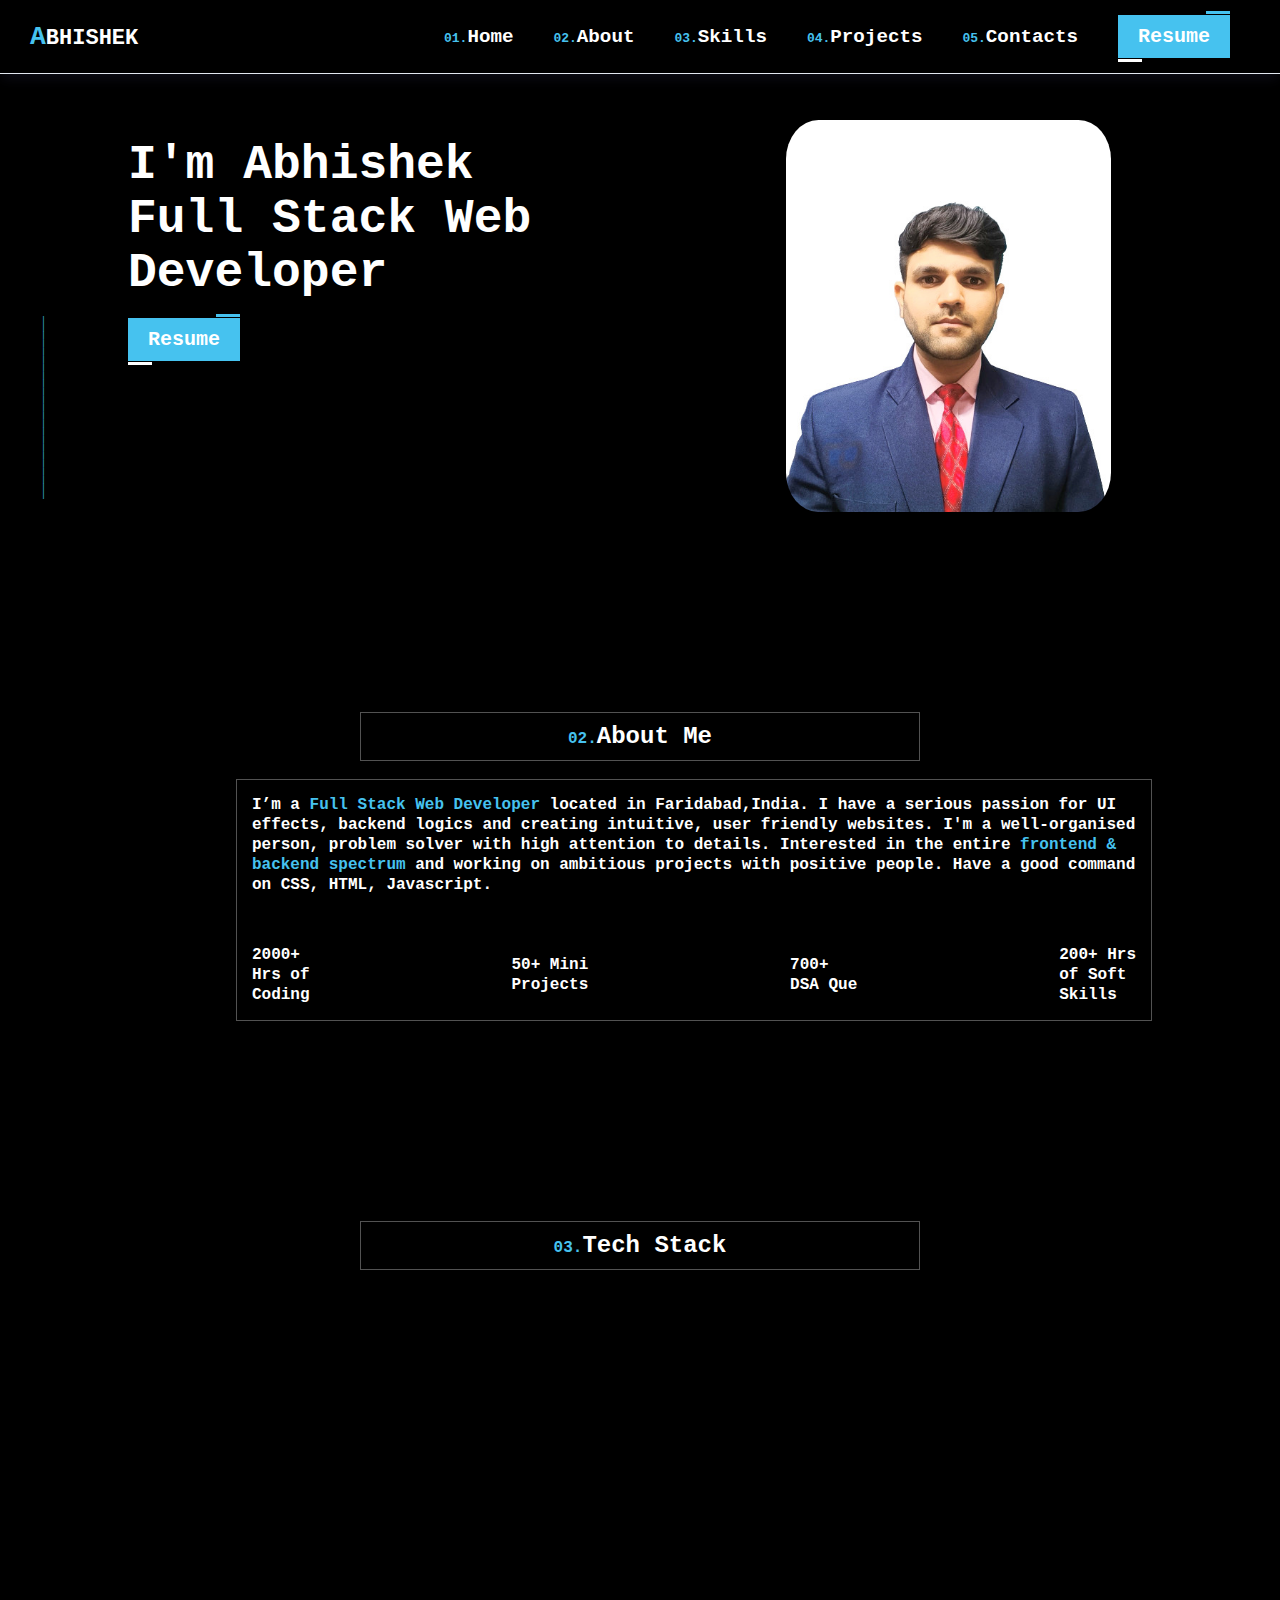
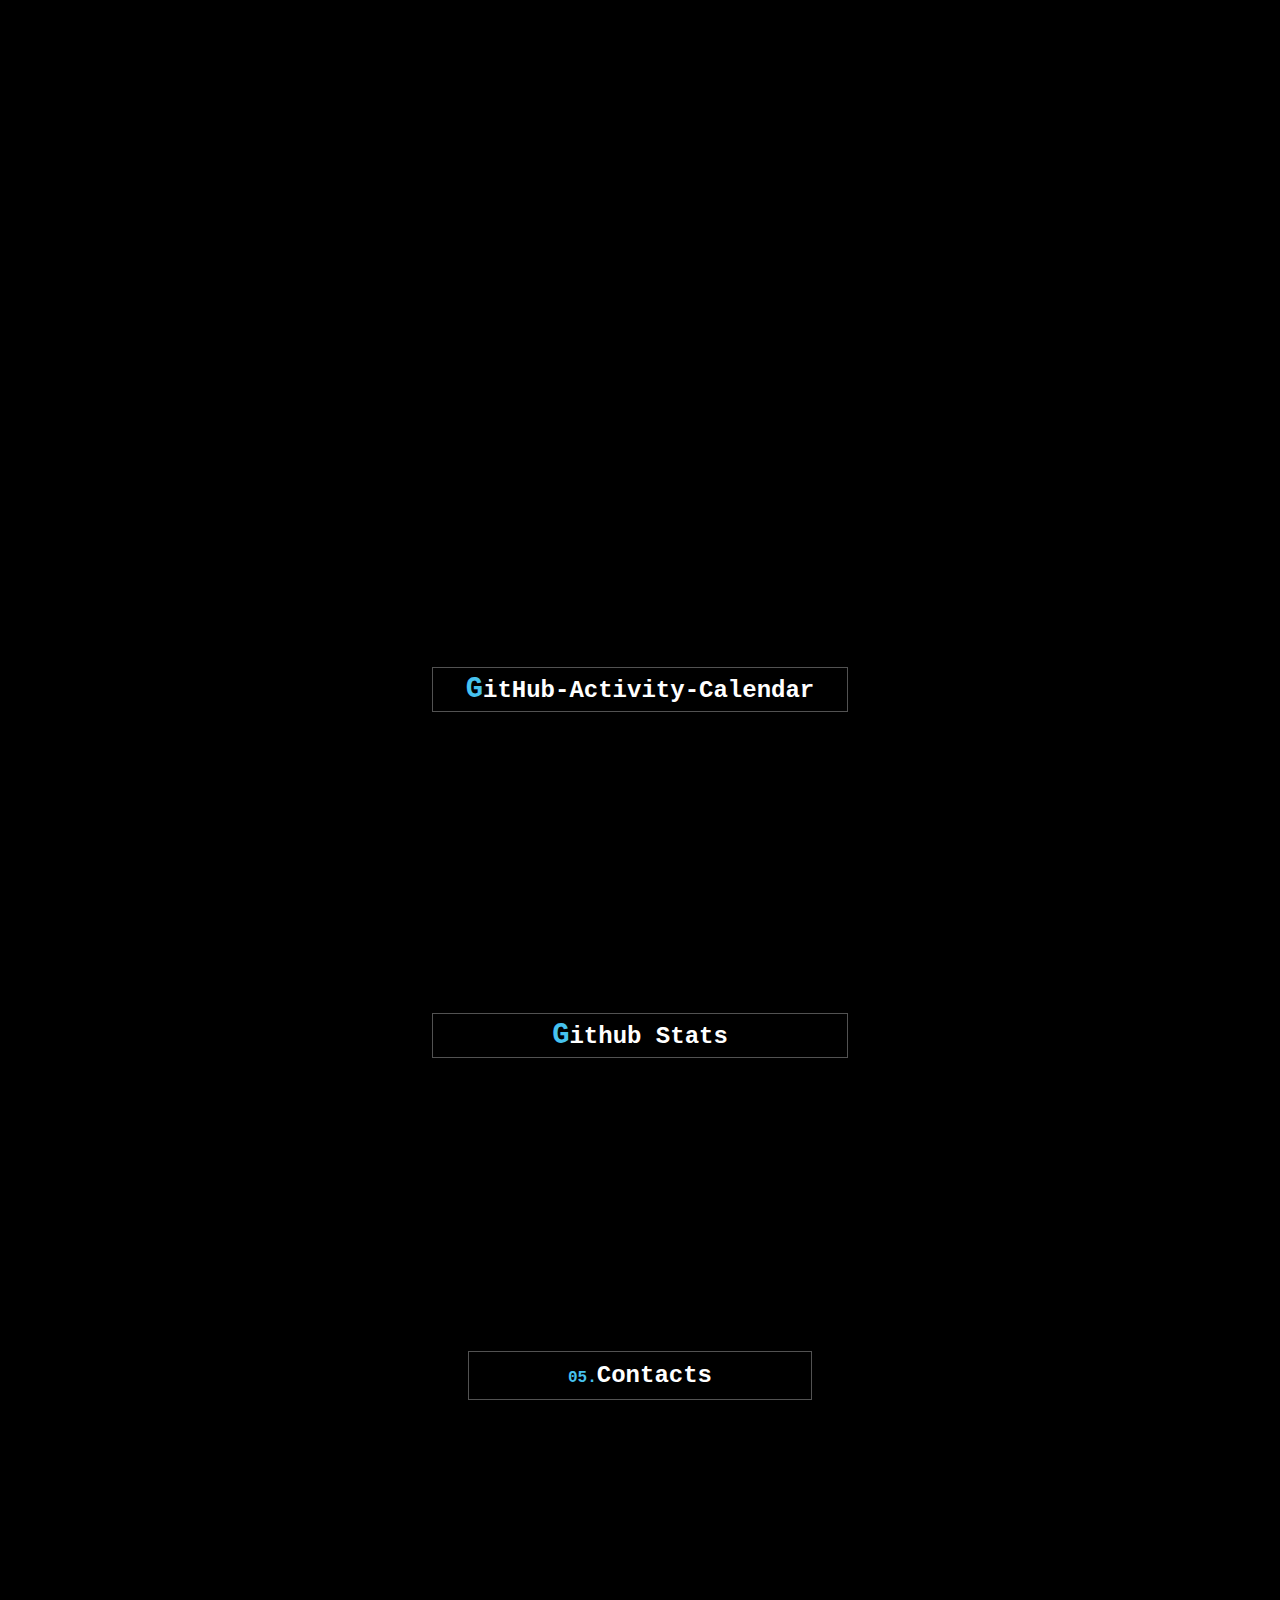
==== index.html @ b6bfa4f3 "Home secton hero image Responsiveness changed" ====
<!DOCTYPE html>
<html lang="en">

<head>
  <meta charset="UTF-8" />
  <meta http-equiv="X-UA-Compatible" content="IE=edge" />
  <meta name="viewport" content="width=device-width, initial-scale=1.0" />
  <title>Abhishek Portfolio</title>
  <link rel="icon" href="./image/ABHISHEK_Logo.png">
  <link rel="stylesheet" href="./style/index.css" />
  <link rel="stylesheet" href="./style/navBar.css">
  <link rel="stylesheet" href="./style/contacts.css">
  <link rel="stylesheet" href="./style/github.css">
  <link rel="stylesheet" href="./style/projects.css">
  <link rel="stylesheet" href="./style/leftStatic.css">
  <link rel="stylesheet" href="./style/rightStatic.css">
  <link rel="stylesheet" href="./style/skills.css">
  <link rel="stylesheet" href="./style/about.css">
  <link rel="stylesheet" href="./style/home.css">
  <link rel="stylesheet" href="./style/cursor.css">

  <link href="https://unpkg.com/aos@2.3.1/dist/aos.css" rel="stylesheet">
  <script src="https://unpkg.com/aos@2.3.1/dist/aos.js"></script>

  <!------------------ Font ------------------>
  <script src="https://kit.fontawesome.com/d68d319f71.js" crossorigin="anonymous"></script>
  <link href="https://cdn.jsdelivr.net/npm/remixicon@2.5.0/fonts/remixicon.css" rel="stylesheet">
</head>

<body>
  <!------------ NavBar ---------------->
  <header class="header" id="nav-menu">
    <nav class="navbar">
      <a href="#" class="nav-logo" style="font-weight: 550; font-size: 22px; color: rgb(255, 255, 255);"><span
          style="color: rgb(70, 194, 239); font-weight: 600;  font-size: larger;">A</span>BHISHEK</a>
      <ul class="nav-menu">
        <li class="nav-item">
          <a class="nav-link home" href="#home" class="nav-link"><span
              style="color: rgb(70, 194, 239); font-weight: 600; font-size: small;">01.</span>Home</a>
        </li>
        <li class="nav-item">
          <a class="nav-link about" href="#about" class="nav-link"><span
              style="color: rgb(70, 194, 239); font-weight: 600; font-size: small;">02.</span>About</a>
        </li>
        <li class="nav-item">
          <a class="nav-link skills" href="#skills" class="nav-link"><span
              style="color: rgb(70, 194, 239); font-weight: 600; font-size: small;">03.</span>Skills</a>
        </li>
        <li class="nav-item">
          <a class="nav-link projects" href="#projects" class="nav-link"><span
              style="color: rgb(70, 194, 239); font-weight: 600; font-size: small;">04.</span>Projects</a>
        </li>
        <li class="nav-item">
          <a class="nav-link contact" href="#contact" class="nav-link"><span
              style="color: rgb(70, 194, 239); font-weight: 600; font-size: small;">05.</span>Contacts</a>
        </li>
        <li class="nav-item" class="nav-link resume" id="resume">
          <button onclick="resume()" id="resume-button-1"><a style="background-color:  rgb(70, 194, 239);;"
              id="resume-link-1" href="./resume/Abhishek-Resume.pdf" target="_blank"
              download="Abhishek-Resume.pdf">Resume</a></button>
        </li>
      </ul>
      <div class="hamburger">
        <span class="bar"></span>
        <span class="bar"></span>
        <span class="bar"></span>
      </div>
    </nav>
  </header>

  <!------------ Left Static  ---------------->
  <div id="left_static" style="color: rgb(70, 194, 239);">
    <a href="https://github.com/abhishek1494k" target="_blank"><i class="fa-brands fa-github"></i></a>
    <a href="https://www.quora.com/profile/Abhishek-6890" target="_blank"><i class="fa-brands fa-quora"></i></a>
    <a href="https://twitter.com/abhishek1494k" target="_blank"><i class="fa-brands fa-twitter"></i></a>
    <a href="https://www.linkedin.com/in/abhishek1994k/" target="_blank"><i class="fa-brands fa-linkedin"></i></a>
    <a href="https://codepen.io/abhishek1494k" target="_blank"><i class="fa-brands fa-codepen"></i></a>
    <h5> &nbsp;&nbsp;_______________________</h5>
  </div>
  <!------------ Right Static ---------------->
  <div id="right_static" style="color: rgb(70, 194, 239);">
    <h5> <span> abhi.jaiswal1494@gmail.com</span></h5>
  </div>

  <div id="container" data-aos="fade-up" data-aos-duration="1000">
    <!-------------------- HOME ---------------------->
    <section id="home">
      <div id="home-div">
        <div id="home_1">
          <h1 style="color: rgb(70, 194, 239);" id="myElement" ></h1>
          <br>
          <h1 id="user-detail-name"> I'm Abhishek </h1>
          <h1>Full Stack Web Developer</h1>
          <br>
          <button onclick="resume()" id="resume-button-2"><a style="background-color:  rgb(70, 194, 239);;"
              id="resume-link-2" href="./resume/Abhishek-Resume.pdf" target="_blank"
              download="Abhishek-Resume.pdf">Resume</a></button>
        </div>
        <div id="home_2"><img src="./image/abhishek-2.jpg" class="home-img" alt="#" /></div>
      </div>
    </section>

    <!-------------------- ABOUT ---------------------->
    <section id="about">
      <h2 style="text-align: center;"><span
          style="color: rgb(70, 194, 239); font-weight: 600; font-size: medium;">02.</span>About Me</h2>
      <br>
      <div id="about-div" class="about section" data-aos="fade-up" data-aos-duration="1000">
        <img src="https://kunalmehra075.github.io/Images/codergif.gif" alt="">
        <div id="user-detail">
          <h4 id="user-detail-intro">
            I’m a <span style="color:rgb(70, 194, 239);">Full Stack Web Developer</span> located in Faridabad,India. I
            have a serious passion for UI effects, backend logics and creating intuitive, user friendly websites. I'm
            a well-organised person, problem solver with high attention to details. Interested in the entire <span
              style="color:rgb(70, 194, 239);">frontend & backend spectrum</span> and working on ambitious projects with
            positive people. Have a good command on CSS, HTML, Javascript.
          </h4>

          <div id="about-icon">
            <div style="display: flex; flex-direction: column; align-items: center; align-items: center;">
              <i class="fa-solid fa-code"></i>
              <p> 2000+ <br> Hrs of <br> Coding </p>
            </div>
            <div style="display: flex; flex-direction: column; align-items: center; align-items: center;">
              <i class="fa-solid fa-diagram-project"></i>
              <p> 50+ Mini <br> Projects </p>
            </div>
            <div style="display: flex; flex-direction: column; align-items: center; align-items: center;">
              <i class="fa-solid fa-database"></i>
              <p> 700+ <br>DSA Que </p>
            </div>
            <div style="display: flex; flex-direction: column; align-items: center; align-items: center;">
              <i class="fa-solid fa-tty"></i>
              <p> 200+ Hrs <br>of Soft <br> Skills </p>
            </div>
          </div>
        </div>
      </div>
    </section>
    <!-------------------- SKILLS ---------------------->
    <section id="skills">
      <h2 style="text-align: center;"><span
          style="color: rgb(70, 194, 239); font-weight: 600; font-size: medium;">03.</span>Tech Stack</h2>
      <br>
      <div id="skills-div" class="about section" data-aos="fade-up" data-aos-duration="1000">
        <div class="skills-card">
          <img class="skills-card-img" src="./image/html.png" alt="" />
          <h5 class="skills-card-name">HTML</h5>
        </div>
        <div class="skills-card">
          <img class="skills-card-img" src="./image/css-3.png" alt="" />
          <h5 class="skills-card-name">CSS</h5>
        </div>
        <div class="skills-card">
          <img class="skills-card-img" src="./image/js (1).png" alt="" />
          <h5 class="skills-card-name">JAVASCRIPT</h5>
        </div>
        <div class="skills-card">
          <img class="skills-card-img" src="./image/nodejs_logo.png" alt="" />
          <h5 class="skills-card-name">Node JS</h5>
        </div>
        <div class="skills-card">
          <img class="skills-card-img"
            src="https://camo.githubusercontent.com/d8f43d845e3ba19b6dddfb8022b6298420e6e474eee84a6377938e8a1b218d6b/[base64]"
            alt="" />
          <h5 class="skills-card-name">Express JS</h5>
        </div>
        <div class="skills-card">
          <img class="skills-card-img"
            src="https://raw.githubusercontent.com/PrinceCorwin/Useful-tech-icons/main/images/mongodb-leaf.png"
            alt="" />
          <h5 class="skills-card-name">Mongo DB</h5>
        </div>
        <div class="skills-card">
          <img class="skills-card-img" src="./image/mysql.png" alt="" />
          <h5 class="skills-card-name">MYSQL</h5>
        </div>
        <div class="skills-card">
          <img class="skills-card-img" src="./image/redis.png" alt="" />
          <h5 class="skills-card-name">REDIS</h5>
        </div>
        <div class="skills-card">
          <img class="skills-card-img" src="./image/typescript.png" alt="" />
          <h5 class="skills-card-name">TYPESCRIPT</h5>
        </div>
        <div class="skills-card">
          <img class="skills-card-img"
            src="https://user-images.githubusercontent.com/25181517/183897015-94a058a6-b86e-4e42-a37f-bf92061753e5.png"
            alt="" />
          <h5 class="skills-card-name">REACT</h5>
        </div>
        <div class="skills-card">
          <img class="skills-card-img" src="./image/aws.png" alt="" />
          <h5 class="skills-card-name">AWS</h5>
        </div>
        <div class="skills-card">
          <img class="skills-card-img"
            src="https://user-images.githubusercontent.com/25181517/121401671-49102800-c959-11eb-9f6f-74d49a5e1774.png"
            alt="" />
          <h5 class="skills-card-name">NPM</h5>
        </div>
      </div>
    </section>
    <br><br>
    <!-------------------- PROJECTS ---------------------->
    <section id="projects">
      <h2 style="text-align: center;"><span
          style="color: rgb(70, 194, 239); font-weight: 600; font-size: medium;">04.</span>Projects</h2>
      <div id="project-div">
        <br>
        <!-- 1 -->
        <div class="project-card" data-aos="fade-up" data-aos-duration="1000">
          <!-- <title class="project-title">HomeDecor</title> -->
          <div class="project-card-img"><img
              src="https://user-images.githubusercontent.com/109690823/229313097-98ac03fb-69b0-4833-849c-48c4a1b9d38d.png"
              alt=""></div>
          <div class="project-card-details">
            <h3 class="project-title">Medistar Hospitals</h3>
            <p class="project-description">Medistar Hospital Management system is designed to automate the management of
              hospital appointments, including the handling of patient records, medical billing, appointment scheduling,
              and other administrative tasks.</p>
            <div class="project-tech-stack">
              <img src="./image/html.png" alt="" />
              <img src="./image/css-3.png" alt="" />
              <img src="./image/js (1).png" alt="" />
              <img src="./image/nodejs_logo.png" alt="" />
              <img style="background-color: aliceblue;" src="./image/expressjs2.png" alt="" />
              <img style="border: 0.5px solid white;" src="./image/mongodb.png" alt="" />
            </div>
            <div class="project-card-links"> <a class="project-github-link"
                href="https://github.com/faraz412/cozy-passenger-4798" target="_blank"><i
                  class="fa-brands fa-github"></i></a>
              <a class="project-deployed-link" href="https://medistar-hospital-301.netlify.app/" target="_blank"><i
                  class="fa-solid fa-arrow-up-right-from-square"></i></a>
            </div>
          </div>
        </div>
        <br>
        <!-- 2 -->
        <div class="project-card" data-aos="fade-up" data-aos-duration="1000">
          <!-- <title class="project-title">QR Bot</title> -->
          <div class="project-card-img"><img src="./image/QRBOT.png" alt=""></div>
          <div class="project-card-details">
            <h3 class="project-title">QR Bot</h3>
            <p class="project-description">QRBOT.com is a QR code Generator and Analyzer. It also has a responsive
              landing page as well as an admin panel to keep track of all qrcode generated.</p>
            <div class="project-tech-stack">
              <img src="./image/html.png" alt="" />
              <img src="./image/css-3.png" alt="" />
              <img src="./image/js (1).png" alt="" />
              <img src="./image/nodejs_logo.png" alt="" />
              <img style="background-color: aliceblue;" src="./image/expressjs2.png" alt="" />
              <img style="border: 0.5px solid white;" src="./image/mongodb.png" alt="" />
            </div>
            <div class="project-card-links"><a class="project-github-link"
                href="https://github.com/abhishek1494k/QRBOT.com" target="_blank"><i
                  class="fa-brands fa-github"></i></a>
              <a class="project-deployed-link" href="https://qrbot.netlify.app/" target="_blank"><i
                  class="fa-solid fa-arrow-up-right-from-square"></i></a>
            </div>
          </div>
        </div>
        <br>
        <!-- 3 -->
        <div class="project-card" data-aos="fade-up" data-aos-duration="1000">
          <!-- <title class="project-title">HomeDecor</title> -->
          <div class="project-card-img"><img src="./image/homedecor.png" alt=""></div>
          <div class="project-card-details">
            <h3 class="project-title">HomeDecor</h3>
            <p class="project-description">Homedecor is the clone of bedbathandbeyond.com, a domestic merchandise
              seller. It is one stop shop for domestic accessories for home decoration. CRUD operations from Admin panel
              is possible.</p>
            <div class="project-tech-stack">
              <img src="./image/html.png" alt="" />
              <img src="./image/css-3.png" alt="" />
              <img src="./image/js (1).png" alt="" />
              <img src="./image/nodejs_logo.png" alt="" />
              <img style="background-color: aliceblue;" src="./image/expressjs2.png" alt="" />
              <img style="border: 0.5px solid white;" src="./image/mongodb.png" alt="" />
            </div>
            <div class="project-card-links"> <a class="project-github-link"
                href="https://github.com/abhishek1494k/valid-morning-8854" target="_blank"><i
                  class="fa-brands fa-github"></i></a>
              <a class="project-deployed-link" href="https://www-homedecor-com.netlify.app/" target="_blank"><i
                  class="fa-solid fa-arrow-up-right-from-square"></i></a>
            </div>
          </div>
        </div>
        <br>
        <!-- 4 -->
        <div class="project-card" data-aos="fade-up" data-aos-duration="1000">
          <!-- <title class="project-title">MyTv</title> -->
          <div class="project-card-img"><img src="./image/mytv.png" alt=""></div>
          <div class="project-card-details">
            <h3 class="project-title">MyTv</h3>
            <p class="project-description">MY>TV is an OTT platform and a clone of appletv.com. MY>TV provides easy
              access to wide range of Movies/Series for its customers. Also, an Admin section to manage content and
              users.</p>
            <div class="project-tech-stack">
              <img src="./image/html.png" alt="" />
              <img src="./image/css-3.png" alt="" />
              <img src="./image/js (1).png" alt="" />
            </div>
            <div class="project-card-links"><a class="project-github-link"
                href="https://github.com/abhishek1494k/brainy-sidewalk-2900" target="_blank"><i
                  class="fa-brands fa-github"></i></a>
              <a class="project-deployed-link" href="https://mytv-com.netlify.app/" target="_blank"><i
                  class="fa-solid fa-arrow-up-right-from-square"></i></a>
            </div>
          </div>
        </div>
        <br>
        <!-- 5 -->
        <!-- <div class="project-card">
          <title class="project-title">YellowCart</title>
          <div class="project-card-img"><img src="./image/yellowcart.png" alt=""></div>
          <div class="project-card-details">
            <h3 class="project-title">YellowCart</h3>
            <p class="project-description">An e-commerce website with login page and 2 product section </p>
            <div class="project-tech-stack">
              <img src="./image/html.png" alt="" />
              <img src="./image/css-3.png" alt="" />
              <img src="./image/js (1).png" alt="" />
            </div>
            <div class="project-card-links"><a class="project-github-link"
                href="https://github.com/abhishek1494k/feigned-waste-5696" target="_blank"><i
                  class="fa-brands fa-github"></i></a>
              <a class="project-deployed-link" href="https://yellowcart-com.netlify.app/" target="_blank"><i
                  class="fa-solid fa-arrow-up-right-from-square"></i></a>
            </div>
          </div>
        </div> -->
      </div>
    </section>
    <br>
    <!-------------------- GitHUB ---------------------->
    <section class="react-activity-calendar">
      <h2><span style="color: rgb(70, 194, 239); font-weight: 600; font-size: larger;">G</span>itHub-Activity-Calendar
      </h2>
      <br>
      <div class="calendar" data-aos="fade-up" data-aos-duration="1000">
        <!-- Loading the data just for you. -->
      </div>
      <br>
      <h2><span style="color: rgb(70, 194, 239); font-weight: 600; font-size: larger;">G</span>ithub Stats</h2>
      <br>
      <div id="git-stat">
        <div data-aos="fade-up" data-aos-duration="1000">
          <img id="github-streak-stats"
            src="https://github-readme-streak-stats.herokuapp.com?user=abhishek1494k&theme=react&border_radius=6.5&date_format=M%20j%5B%2C%20Y%5D"
            alt="streakstat" />
        </div>
        <br>
        <div data-aos="fade-up" data-aos-duration="1000">
          <img id="github-stats-card"
            src="https://github-readme-stats.vercel.app/api?username=abhishek1494k&count_private=true&theme=react"
            alt="stat-card" />
        </div>
        <br>
        <div data-aos="fade-up" data-aos-duration="1000">
          <img id="github-top-langs"
            src="https://github-readme-stats.vercel.app/api/top-langs/?username=abhishek1494k&theme=react&layout=compact"
            alt="top_languages" />
        </div>
      </div>
    </section>
    <!-------------------- CONTACTS ---------------------->
    <section id="contact">
      <div id="contact-div">
        <h2><span>05.</span>Contacts</h2>
        <br>
        <div data-aos="fade-up" data-aos-duration="1000">
          <a id="contact-github" href="https://github.com/abhishek1494k" target="_blank"><i
              class="fa-brands fa-github"></i> Github</a>
          <a id="contact-linkedin" href="https://www.linkedin.com/in/abhishek1994k/" target="_blank"><i
              class="fa-brands fa-linkedin"></i> Linkedin</a>
          <a id="contact-phone" href="#"><i class="fa-solid fa-mobile-screen-button" target="_blank"></i>
            +917359292363</a>
          <a id="contact-email" href="https://mail.google.com/mail/?view=cm&fs=1&to=abhi.jaiswal1494@gmail.com"
            target="_blank"><i class="fa-solid fa-envelope"></i><i style="color: rgb(70, 194, 239);"
              class="fa-solid fa-arrow-pointer"></i> Email</a>
        </div>
      </div>
    </section>
  </div>
  <div class="cursor"></div>
</body>

</html>
<script>

  function resume() {
    window.open("https://drive.google.com/file/d/1DPUbSCRDJbNd2Su1NAzYhed_QRKdp1gG/view?usp=sharing", "_blank");
  }
  document.getElementById('contact-phone').addEventListener('click', () => {
    alert('☎ +91 7011943893')
  })
</script>
<script src="https://unpkg.com/github-calendar@latest/dist/github-calendar.min.js"></script>
<script src="./script/git_calender.js"></script>
<script src="./script/cursor.js"></script>
<script src="./script/navBar.js"></script>
<script>
  AOS.init();
</script>

<script src="https://unpkg.com/typeit@8.7.1/dist/index.umd.js"></script>
<script src="/path/to/typeit/source"></script>
<script>
  function fun1(){
    new TypeIt("#myElement", {
      strings: "Hi, Everyone",
  } ).go();
  }
  function fun(){
    new TypeIt("#user-detail-name", {
      strings: "",
  }).go();
  }

  setTimeout(() => {
    fun1()
  }, 1000);
</script>
---- style/index.css ----
* {
  background-color: rgb(0, 0, 0);
  color: white;
  text-decoration: none;
  list-style: none;
  margin: 0;
  padding: 0;
  font-family: "Courier New", Courier, monospace;
}

#container{
  margin: auto;
}
---- style/navBar.css ----
.header {
  border-bottom: 1px solid #e2e8f0;
  top: 0;
  z-index: 6;
  width: 100%;
  margin: auto;
  position: fixed;
  box-shadow: rgba(50, 50, 93, 0.25) 0px 6px 12px -2px,
    rgba(0, 0, 0, 0.3) 0px 3px 7px -3px;
}

.navbar {
  display: flex;
  justify-content: space-between;
  align-items: center;
  padding: 15px 30px;
}

.hamburger {
  display: none;
}

.bar {
  display: block;
  width: 25px;
  height: 3px;
  margin: 5px auto;
  -webkit-transition: all 0.3s ease-in-out;
  transition: all 0.3s ease-in-out;
  background-color: #ffffff;
}

.nav-menu {
  display: flex;
  justify-content: space-between;
  align-items: center;
  /* border: 1px solid white; */
}

.nav-item {
  margin: 0px 20px;
}

.nav-link {
  color: #ffffff;
  font-size: larger;
  font-weight: 700;
  transition: all 0.3s;
}
.nav-link:hover {
  border-bottom: 3px solid white;
}


.nav-logo {
  font-size: 2.1rem;
  font-weight: 500;
  color: rgb(70, 194, 239);
}

#resume-link-1 {
  color: rgb(255, 255, 255);
  background-color:  rgb(70, 194, 239);
}

#resume-button-1 {
  width: min-content;
  align-items: flex-start;
  font-size: 20px;
  font-weight: 550;
  background-color: rgb(70, 194, 239);
  border: none;
  color: #ffffff;
  outline: none;
  padding: 10px 20px 10px;
  position: relative;
}

#resume-button-1::before,
#resume-button-1::after {
  border: 0 solid transparent;
  transition: all 0.3s;
  content: "";
  height: 0;
  position: absolute;
  width: 24px;
}

#resume-button-1::before {
  border-top: 3px solid rgb(70, 194, 239);
  right: 0;
  top: -4px;
}

#resume-button-1::after {
  border-bottom: 3px solid rgb(255, 255, 255);
  bottom: -4px;
  left: 0;
}

#resume-button-1:hover::before,
#resume-button-1:hover::after {
  width: 100%;
}

@media only screen and (max-width: 768px) {
  .nav-menu {
    font-weight: 700;
    position: fixed;
    left: -100%;
    top: 3rem;
    flex-direction: column;
    background-color: #000000;
    width: 100%;
    border-radius: 10px;
    text-align: center;
    transition: 0.3s;
    box-shadow: 0 10px 27px rgba(0, 0, 0, 0.05);
  }

  .nav-menu.active {
    left: 0;
  }

  .nav-item {
    margin: 1.7rem 0;
  }

  .hamburger {
    display: block;
    cursor: pointer;
  }

  .hamburger.active .bar:nth-child(2) {
    opacity: 0;
  }

  .hamburger.active .bar:nth-child(1) {
    transform: translateY(8px) rotate(45deg);
  }

  .hamburger.active .bar:nth-child(3) {
    transform: translateY(-8px) rotate(-45deg);
  }
}


/* For smartphones */
@media screen and (min-width: 100px) and (max-width: 480px) {
  /* CSS styles for smartphones */
   
}

/* For small tablets */
@media screen and (min-width: 480px) and (max-width: 768px) {
  /* CSS styles for small tablets */
 }

/* For larger tablets and smaller laptops */
@media screen and (min-width: 768px) and (max-width: 992px) {
  /* CSS styles for larger tablets and smaller laptops */
}

/* For desktop screens */
@media screen and (min-width: 992px) and (max-width: 1200px) {
  /* CSS styles for desktop screens */
}

/* For large screens */
@media screen and (min-width: 1200px) and (max-width: 1600px) {
  /* CSS styles for large screens */
}
---- style/contacts.css ----
#contact {
  padding-top: 100px;
  padding-bottom: 100px;
}

#contact-div {
  width: 60%;
  height: auto;
  margin: auto;
  padding: 25px 0px 25px 0px;
  margin-bottom: 50px;
  text-align: center;
}

#contact-div div {
  border: 2px solid rgb(77, 77, 77);
  display: flex;
  flex-direction: column;
  justify-content: space-evenly;
  align-items: center;
}

#contact-div h2 {
  border: 1px solid rgb(82, 82, 82);
  padding: 10px;
  width: 42%;
  margin: auto;
  text-align: center;
}

#contact-div h2 span {
  color: rgb(70, 194, 239);
  font-weight: 600;
  font-size: medium;
}
#contact-div div a {
  color: rgb(255, 255, 255);
  margin: 5px;
  padding: 10px;
  font-size: large;
  font-weight: 600;
  transition: all 0.4s;
}
#contact-div div a:hover {
  color: rgb(70, 194, 239);
  box-shadow: rgba(0, 0, 0, 0.25) 0px 54px 55px,
    rgba(0, 0, 0, 0.12) 0px -12px 30px, rgba(0, 0, 0, 0.12) 0px 4px 6px,
    rgba(0, 0, 0, 0.17) 0px 12px 13px, rgba(0, 0, 0, 0.09) 0px -3px 5px;
}

/*------------------------------------------- For smartphones ------------------------------------*/

@media screen and (min-width: 100px) and (max-width: 480px) {
  /* CSS styles for smartphones */
  #contact {
    margin: auto;
    padding-top: 70px;
    padding-bottom: 150px;
  }

  #contact-div {
    width: 70%;
    height: auto;
    margin: auto;
    padding: 5px 0px 5px 0px;
    margin-bottom: 50px;
    text-align: center;
  }

  #contact-div div {
    border: 1px solid rgb(77, 77, 77);
    display: flex;
    flex-direction: column;
    justify-content: space-evenly;
    align-items: center;
  }

  #contact-div h2 {
    border: 1px solid  rgb(77, 77, 77);
    margin: auto;
    text-align: center;
    font-size: medium;
    padding: 10px 10px;
  }

  #contact-div h2 span {
    color: rgb(70, 194, 239);
    font-weight: 600;
    font-size: 0.7rem;
  }
  #contact-div div a {
    color: rgb(255, 255, 255);
    font-size: 0.9rem;
    transition: all 0.4s;
  }
}

/*----------------------------------------- For small tablets --------------------------------*/

@media screen and (min-width: 480px) and (max-width: 768px) {
  /* CSS styles for small tablets */
  #contact {
    margin: auto;
    padding-top: 20px;
    padding-bottom: 150px;
  }

  #contact-div {
    width: 60%;
    height: auto;
    margin: auto;
    padding: 25px 0px 25px 0px;
    margin-bottom: 50px;
    text-align: center;
  }

  #contact-div div {
    border: 2px solid rgb(77, 77, 77);
    display: flex;
    flex-direction: column;
    justify-content: space-evenly;
    align-items: center;
  }

  #contact-div h2 {
    border: 1px solid rgb(82, 82, 82);
    padding: 10px;
    width: 42%;
    margin: auto;
    text-align: center;
    font-size: 1rem;
  }

  #contact-div h2 span {
    color: rgb(70, 194, 239);
    font-weight: 600;
    font-size: 1rem;
  }
  #contact-div div a {
    color: rgb(255, 255, 255);
    font-size: 1rem;
    transition: all 0.4s;
  }
}

/*-------------------------- For larger tablets and smaller laptops---------------------------- */

@media screen and (min-width: 768px) and (max-width: 992px) {
  /* CSS styles for larger tablets and smaller laptops */
  #contact {
    margin: auto;
    padding-top: 100px;
    padding-bottom: 100px;
  }

  #contact-div {
    width: 60%;
    height: auto;
    margin: auto;
    padding: 25px 0px 25px 0px;
    margin-bottom: 50px;
    text-align: center;
  }

  #contact-div div {
    border: 2px solid rgb(77, 77, 77);
    display: flex;
    flex-direction: column;
    justify-content: space-evenly;
    align-items: center;
  }

  #contact-div h2 {
    border: 1px solid rgb(82, 82, 82);
    padding: 10px;
    width: 42%;
    margin: auto;
    text-align: center;
  }

  #contact-div h2 span {
    color: rgb(70, 194, 239);
    font-weight: 600;
    font-size: medium;
  }
  #contact-div div a {
    color: rgb(255, 255, 255);
    margin: 5px;
    padding: 10px;
    font-size: large;
    font-weight: 600;
    transition: all 0.4s;
  }
}

/*-------------------------------- For desktop screens -----------------------------------*/

@media screen and (min-width: 992px) and (max-width: 1200px) {
  /* CSS styles for desktop screens */
  #contact {
    margin: auto;
    padding-top: 100px;
    padding-bottom: 100px;
  }

  #contact-div {
    width: 60%;
    height: auto;
    margin: auto;
    padding: 25px 0px 25px 0px;
    margin-bottom: 50px;
    text-align: center;
  }

  #contact-div div {
    border: 2px solid rgb(77, 77, 77);
    display: flex;
    flex-direction: column;
    justify-content: space-evenly;
    align-items: center;
  }

  #contact-div h2 {
    border: 1px solid rgb(82, 82, 82);
    padding: 10px;
    width: 42%;
    margin: auto;
    text-align: center;
  }

  #contact-div h2 span {
    color: rgb(70, 194, 239);
    font-weight: 600;
    font-size: medium;
  }
  #contact-div div a {
    color: rgb(255, 255, 255);
    margin: 5px;
    padding: 10px;
    font-size: large;
    font-weight: 600;
    transition: all 0.4s;
  }
}

/* -------------------------------For large screens -----------------------------------*/

@media screen and (min-width: 1200px) and (max-width: 1600px) {
  /* CSS styles for large screens */
  #contact {
    margin: auto;
    padding-top: 100px;
    padding-bottom: 100px;
  }

  #contact-div {
    width: 60%;
    height: auto;
    margin: auto;
    padding: 25px 0px 25px 0px;
    margin-bottom: 50px;
    text-align: center;
  }

  #contact-div div {
    border: 2px solid rgb(77, 77, 77);
    display: flex;
    flex-direction: column;
    justify-content: space-evenly;
    align-items: center;
  }

  #contact-div h2 {
    border: 1px solid rgb(82, 82, 82);
    padding: 10px;
    width: 42%;
    margin: auto;
    text-align: center;
  }

  #contact-div h2 span {
    color: rgb(70, 194, 239);
    font-weight: 600;
    font-size: medium;
  }
  #contact-div div a {
    color: rgb(255, 255, 255);
    margin: 5px;
    padding: 10px;
    font-size: large;
    font-weight: 600;
    transition: all 0.4s;
  }
}
---- style/github.css ----
.react-activity-calendar {
  text-align: center;
  width: 75%;
  margin: auto;
  margin-top: 50px;
  margin-bottom: 50px;
}



.react-activity-calendar h2{
  border: 1px solid rgb(82, 82, 82);;
  padding: 5px;
  width: 42%;
  margin: auto;
  margin-top: 10px;
  margin-bottom: 10px;
}

#git-stat > div {
  display: flex;
  margin: auto;
  align-items: center;
  flex-direction: column;
}

#git-stat > div > img {
  width: 55%;
  background-color: black;
}

/* For smartphones */
@media screen and (min-width: 100px) and (max-width: 480px) {
  /* CSS styles for smartphones */
  #git-stat > div > img {
    width: 85%;
    background-color: black;
  }
}

/* For small tablets */
@media screen and (min-width: 480px) and (max-width: 768px) {
  /* CSS styles for small tablets */
}

/* For larger tablets and smaller laptops */
@media screen and (min-width: 768px) and (max-width: 992px) {
  /* CSS styles for larger tablets and smaller laptops */
}

/* For desktop screens */
@media screen and (min-width: 992px) and (max-width: 1200px) {
  /* CSS styles for desktop screens */
}

/* For large screens */
@media screen and (min-width: 1200px) and (max-width: 1600px) {
  /* CSS styles for large screens */
}



:root {
  --color-calendar-graph-day-bg: #dddbdb;
  --color-calendar-graph-day-L1-bg:  rgb(122, 218, 252);
  --color-calendar-graph-day-L2-bg: rgb(46, 170, 215);
  --color-calendar-graph-day-L3-bg: rgb(12, 131, 174);
  --color-calendar-graph-day-L4-bg: rgb(1, 46, 63);
}

rect.ContributionCalendar-day[data-level='0'] {
    fill: var(--color-calendar-graph-day-bg);
}

rect.ContributionCalendar-day[data-level='1'] {
    fill: var(--color-calendar-graph-day-L1-bg);
}

rect.ContributionCalendar-day[data-level='2'] {
    fill: var(--color-calendar-graph-day-L2-bg);
}

rect.ContributionCalendar-day[data-level='3'] {
    fill: var(--color-calendar-graph-day-L3-bg);
}

rect.ContributionCalendar-day[data-level='4'] {
    fill: var(--color-calendar-graph-day-L4-bg);
}

.calendar .width-full > .float-left {
    display: none;
}

.calendar {
    font-family: Helvetica, arial;
    border: 1px solid #DDDDDD;
    border-radius: 3px;
    min-height: 243px;
    text-align: center;
    margin: 0 auto;
}

.calendar-graph text.wday,
.calendar-graph text.month {
    font-size: 10px;
    fill: #ffffff;
}

.contrib-legend {
    text-align: right;
    padding: 0 14px 10px 0;
    display: inline-block;
    float: right;
}

.contrib-legend .legend {
    display: inline-block;
    list-style: none;
    margin: 0 5px;
    position: relative;
    bottom: -1px;
    padding: 0;
}

.contrib-legend .legend li {
    display: inline-block;
    width: 10px;
    height: 10px;
}

.text-small {
    font-size: 12px;
    color: #ffffff;
}

.calendar-graph {
    padding: 5px 0 0;
    text-align: center;
}

.contrib-column {
    padding: 15px 0;
    text-align: center;
    border-left: 1px solid #ddd;
    border-top: 1px solid #ddd;
    font-size: 11px;
}

.contrib-column-first {
    border-left: 0;
}

.table-column {
    display: table-cell;
    width: 1%;
    padding-right: 10px;
    padding-left: 10px;
    vertical-align: top;
}

.contrib-number {
    font-weight: 600;
    line-height: 1.3em;
    font-size: 14px;
    display: block;
    color: #fafafa;
}

.calendar img.spinner {
    width: 70px;
    margin-top: 50px;
    min-height: 70px;
}

.monospace {
    text-align: center;
    color: #000;
    font-family: monospace;
}

.monospace a {
    color: #1D75AB;
    text-decoration: none;
}

.contrib-footer {
    font-size: 11px;
    padding: 0 10px 12px;
    text-align: left;
    width: 100%;
    box-sizing: border-box;
    height: 26px;
}

.left.text-muted {
    float: left;
    margin-left: 9px;
    color: #767676;
}
.left.text-muted a {
    color: #4078c0;
    text-decoration: none;
}
.left.text-muted a:hover,
.monospace a:hover {
    text-decoration: underline;
}

h2.f4.text-normal.mb-3 {
    display: none;
}

.float-left.text-gray {
    float: left;
}
#user-activity-overview{
    display:none;
}

.day-tooltip {
    white-space: nowrap;
    position: absolute;
    z-index: 99999;
    padding: 10px;
    font-size: 12px;
    color: #959da5;
    text-align: center;
    background: rgba(0,0,0,.85);
    border-radius: 3px;
    display: none;
    pointer-events: none;
}
.day-tooltip strong {
    color: #dfe2e5;
}
.day-tooltip.is-visible {
    display: block;
}
.day-tooltip:after {
    position: absolute;
    bottom: -10px;
    left: 50%;
    width: 5px;
    height: 5px;
    box-sizing: border-box;
    margin: 0 0 0 -5px;
    content: " ";
    border: 5px solid transparent;
    border-top-color: rgba(0,0,0,.85)
}

text.ContributionCalendar-label {
    fill: #ccc;
    font-size: 11px;
}
---- style/projects.css ----
#projects {
  padding-top: 80px;
  padding-bottom: 100px;
}

#projects h2 {
  border: 1px solid rgb(82, 82, 82);
  padding: 10px;
  width: 42%;
  margin: auto;
  text-align: center;
}

#projects h2:hover {
  border: 1px solid rgb(255, 255, 255);
}

#project-div {
  width: 60%;
  height: auto;
  display: flex;
  flex-direction: column;
  margin: auto;
}

.project-card {
  width: 100%;
  height: auto;
  display: flex;
  flex-direction: column;
  text-align: center;
  align-items: center;
  justify-content: space-evenly;
  border: 2px solid rgb(135, 135, 135);
}

.project-card-img img {
  width: 90%;
}

.project-card-details {
  display: flex;
  flex-direction: column;
  justify-content: space-between;
}

.project-title,
.project-description,
.project-tech-stack,
.project-card-links {
  margin: 5px;
}

.project-github-link > i,
.project-deployed-link > i {
  font-size: x-large;
  margin: 0px 5px;
}

.project-github-link > i:hover,
.project-deployed-link > i:hover {
  color:rgb(70, 194, 239);
}

.project-tech-stack > img {
  width:4%;
}

.project-description{
  font-weight: 600;
}

/* For smartphones */
@media screen and (min-width: 100px) and (max-width: 480px) {
  /* CSS styles for smartphones */
  #projects {
    padding-top: 80px;
    padding-bottom: 100px;
  }
  
  #projects h2 {
    border: 1px solid rgb(82, 82, 82);
    padding: 5px;
    width: 42%;
    margin: auto;
    text-align: center;
  }
  
  #projects h2:hover {
    border: 1px solid rgb(255, 255, 255);
  }
  
  #project-div {
    width: 80%;
    height: auto;
    display: flex;
    flex-direction: column;
    margin: auto;
  }
  
  .project-card {
    width: 100%;
    height: auto;
    display: flex;
    flex-direction: column;
    text-align: center;
    align-items: center;
    justify-content: space-evenly;
    border: 2px solid rgb(135, 135, 135);
  }
  
  .project-card-img img {
    width: 90%;
  }
  
  .project-card-details {
    display: flex;
    flex-direction: column;
    justify-content: space-between;
  }
  
  .project-title,
  .project-description,
  .project-tech-stack,
  .project-card-links {
    margin: 5px;
  }
  
  .project-github-link > i,
  .project-deployed-link > i {
    font-size: large;
    margin: 0px 5px;
  }
  
  .project-github-link > i:hover,
  .project-deployed-link > i:hover {
    color:rgb(70, 194, 239);
  }
  
  .project-tech-stack > img {
    width:5%;
  }
  
  .project-description{
    display: none;
  }
}

/* For small tablets */
@media screen and (min-width: 480px) and (max-width: 768px) {
  /* CSS styles for small tablets */
  
 }

/* For larger tablets and smaller laptops */
@media screen and (min-width: 768px) and (max-width: 992px) {
  /* CSS styles for larger tablets and smaller laptops */
}

/* For desktop screens */
@media screen and (min-width: 992px) and (max-width: 1200px) {
  /* CSS styles for desktop screens */
}

/* For large screens */
@media screen and (min-width: 1200px) and (max-width: 1600px) {
  /* CSS styles for large screens */
}
---- style/leftStatic.css ----
#left_static {
  width: 2%;
  padding-left: 30px;
  position: fixed;
  height: 27rem;
  display: flex;
  flex-direction: column;
  justify-content: space-evenly;
  z-index: 6;
  margin-top: 100px;
}
#left_static i {
  color: rgb(255, 255, 255);
  font-size: medium;
  transition-duration: 0.5s;
}
#left_static i:hover {
  color: rgb(135, 223, 255);
  border-radius: 10px;
  font-size: large;
}
#left_static h5 {
  writing-mode: vertical-rl;
  color: rgb(70, 194, 239);
}


/* For smartphones */
@media screen and (min-width: 100px) and (max-width: 480px) {
  /* CSS styles for smartphones */
  #left_static{
    display: none;
  }
 }

/* For small tablets */
@media screen and (min-width: 480px) and (max-width: 768px) {
  /* CSS styles for small tablets */
}

/* For larger tablets and smaller laptops */
@media screen and (min-width: 768px) and (max-width: 992px) {
  /* CSS styles for larger tablets and smaller laptops */
}

/* For desktop screens */
@media screen and (min-width: 992px) and (max-width: 1200px) {
  /* CSS styles for desktop screens */
}

/* For large screens */
@media screen and (min-width: 1200px) and (max-width: 1600px) {
  /* CSS styles for large screens */
}
---- style/rightStatic.css ----
#right_static {
    padding: 10px;
    right: 0;
    width: 2%;
    position: fixed;
    height: 22rem;
    display: flex;
    flex-direction: column;
    border: 1px solid rgb(0, 0, 0);
    margin-top: 100px;
  }

  #right_static h5,
  #right_static span {
    writing-mode: vertical-rl;
    color: rgb(255, 255, 255);
  }

  #right_static span {
    letter-spacing: 2px;
    font-size: 16px;
    transition-duration: 0.5s;
  }
  
  #right_static span:hover {
    color: rgb(70, 194, 239);
    padding: 5px;
    border-radius: 5px;
  }

/* For smartphones */
@media screen and (min-width: 100px) and (max-width: 480px) {
  /* CSS styles for smartphones */
  #right_static{
    display: none;
  }
}

/* For small tablets */
@media screen and (min-width: 480px) and (max-width: 768px) {
  /* CSS styles for small tablets */
}

/* For larger tablets and smaller laptops */
@media screen and (min-width: 768px) and (max-width: 992px) {
  /* CSS styles for larger tablets and smaller laptops */
}

/* For desktop screens */
@media screen and (min-width: 992px) and (max-width: 1200px) {
  /* CSS styles for desktop screens */
}

/* For large screens */
@media screen and (min-width: 1200px) and (max-width: 1600px) {
  /* CSS styles for large screens */
}
---- style/skills.css ----
#skills {
  padding-top: 100px;
  padding-bottom: 100px;
}

#skills h2 {
  border: 1px solid rgb(82, 82, 82);
  padding: 10px;
  width: 42%;
  margin: auto;
  text-align: center;
}

#skills h2:hover{
  border: 1px solid rgb(255, 255, 255);
}

#skills-div {
  width: 60%;
  display: grid;
  gap: 10px;
  grid-template-columns: repeat(4, 1fr);
  grid-template-rows: auto;
  margin: auto;
}

#skills-div div {
  border: 2px solid grey;
  display: flex;
  flex-direction: column;
  align-items: center;
  align-content: center;
  color: rgb(70, 194, 239);
  justify-content: space-between;
  transition-duration: all 1s;
}

#skills-div div:hover {
  border: 2px solid white;
  box-shadow: rgba(0, 0, 0, 0.25) 0px 54px 55px,
    rgba(0, 0, 0, 0.12) 0px -12px 30px, rgba(0, 0, 0, 0.12) 0px 4px 6px,
    rgba(0, 0, 0, 0.17) 0px 12px 13px, rgba(0, 0, 0, 0.09) 0px -3px 5px;
}

#skills-div img {
  width: 50%;
}

@media screen and (min-width: 100px) and (max-width: 500px) {
  
}

/* For smartphones */
@media screen and (min-width: 100px) and (max-width: 480px) {
  /* CSS styles for smartphones */
  #skills {
    padding-top: 80px;
    padding-bottom: 80px;
  }
  
  #skills h2 {
    border: 1px solid rgb(82, 82, 82);
    padding: 10px;
    width: 42%;
    margin: auto;
    text-align: center;
  }
  
  #skills h2:hover{
    border: 1px solid rgb(255, 255, 255);
  }
  
  #skills-div {
    width: 70%;
    display: grid;
    gap: 5px;
    grid-template-columns: repeat(2, 1fr);
    grid-template-rows: auto;
    margin: auto;
  }
  
  #skills-div div {
    border: 2px solid grey;
    display: flex;
    flex-direction: column;
    align-items: center;
    align-content: center;
    color: rgb(70, 194, 239);
    justify-content: space-between;
    transition-duration: all 1s;
  }
  
  #skills-div div:hover {
    border: 2px solid white;
    box-shadow: rgba(0, 0, 0, 0.25) 0px 54px 55px,
      rgba(0, 0, 0, 0.12) 0px -12px 30px, rgba(0, 0, 0, 0.12) 0px 4px 6px,
      rgba(0, 0, 0, 0.17) 0px 12px 13px, rgba(0, 0, 0, 0.09) 0px -3px 5px;
  }
  
  #skills-div img {
    width: 30%;
  }
}

/* For small tablets */
@media screen and (min-width: 480px) and (max-width: 768px) {
  /* CSS styles for small tablets */
  #skills {
    padding-top: 80px;
    padding-bottom: 80px;
  }
  
  #skills h2 {
    border: 1px solid rgb(82, 82, 82);
    padding: 10px;
    width: 42%;
    margin: auto;
    text-align: center;
  }
  
  #skills h2:hover{
    border: 1px solid rgb(255, 255, 255);
  }
  
  #skills-div {
    width: 80%;
    display: grid;
    gap: 5px;
    grid-template-columns: repeat(3, 1fr);
    grid-template-rows: auto;
    margin: auto;
  }
  
  #skills-div div {
    border: 2px solid grey;
    display: flex;
    flex-direction: column;
    align-items: center;
    align-content: center;
    color: rgb(70, 194, 239);
    justify-content: space-between;
    transition-duration: all 1s;
  }
  
  #skills-div div:hover {
    border: 2px solid white;
    box-shadow: rgba(0, 0, 0, 0.25) 0px 54px 55px,
      rgba(0, 0, 0, 0.12) 0px -12px 30px, rgba(0, 0, 0, 0.12) 0px 4px 6px,
      rgba(0, 0, 0, 0.17) 0px 12px 13px, rgba(0, 0, 0, 0.09) 0px -3px 5px;
  }
  
  #skills-div img {
    width: 40%;
  }
}

/* For larger tablets and smaller laptops */
@media screen and (min-width: 768px) and (max-width: 992px) {
  /* CSS styles for larger tablets and smaller laptops */
}

/* For desktop screens */
@media screen and (min-width: 992px) and (max-width: 1200px) {
  /* CSS styles for desktop screens */
}

/* For large screens */
@media screen and (min-width: 1200px) and (max-width: 1600px) {
  /* CSS styles for large screens */
}
---- style/about.css ----
#about {
  padding-top: 100px;
  padding-bottom: 100px;
}
#about h2 {
  border: 1px solid rgb(82, 82, 82);
  padding: 10px;
  width: 42%;
  margin: auto;
  text-align: center;
}
#about-div {
  width: 80%;
  margin: auto;
  display: flex;
  flex-direction: row;
  justify-content: space-between;
}

#about-div > div > div {
  margin: auto;
  display: flex;
  flex-direction: row;
  justify-content: space-between;
}

#user-detail {
  /* background-color: aqua; */
  padding: 15px;
  border: 1px solid rgb(82, 82, 82);
  font-size: medium;
  line-height: 20px;
}

#about-icon {
  display: flex;
  flex-direction: row;
  align-items: center;
  justify-content: space-between;
  padding-top: 30px;
}

#about-div i {
  font-size: 40px;
  margin: 10px 20px;
}

#about p{
  font-weight: 700;
}
#about img{
  width:45%;
}

/* For smartphones */
@media screen and (min-width: 100px) and (max-width: 480px) {
  /* CSS styles for smartphones */
  #about {
    padding-top: 70px;
    padding-bottom: 100px;
  }
  #about h2 {
    border: 1px solid rgb(82, 82, 82);
    padding: 5px;
    width: 42%;
    margin: auto;
    text-align: center;
  }

  #about h4{
    font-size: small;
  }

  #about-div {
    width: 80%;
    margin: auto;
    display: flex;
    flex-direction: column;
    justify-content: space-between;
    border: 1px solid rgb(82, 82, 82);
    align-items: center;
    text-align: center;
  }
  
  #about-div > div > div {
    margin: auto;
    display: flex;
    flex-direction: row;
    justify-content: space-between;
  }
  
  #user-detail {
    /* background-color: aqua; */
    padding: 5px;
    font-size: medium;
  }
  
  #about-icon {
    width: 90%;
    margin: auto;
    display: flex;
    flex-direction: row;
    align-items: center;
    justify-content: space-between;
    padding-top: 10px;
  }
  
  #about-div i {
    font-size: 10px;
    margin: 5px 10px;
  }
  
  #about p{
    font-weight: 600;
    font-size: xx-small;
  }

  #about img{
    width:45%;
  }
}

/* For small tablets */
@media screen and (min-width: 480px) and (max-width: 768px) {
  /* CSS styles for small tablets */
  #about {
    padding-top: 70px;
    padding-bottom: 100px;
  }
  #about h2 {
    border: 1px solid rgb(82, 82, 82);
    padding: 5px;
    width: 42%;
    margin: auto;
    text-align: center;
  }
  #about-div {
    width: 80%;
    margin: auto;
    display: flex;
    flex-direction: column;
    justify-content: space-between;
    border: 1px solid rgb(82, 82, 82);
    align-items: center;
    text-align: center;
  }
  
  #about-div > div > div {
    margin: auto;
    display: flex;
    flex-direction: row;
    justify-content: space-between;
  }
  
  #user-detail {
    /* background-color: aqua; */
    padding: 5px;
    font-size: medium;
  }
  
  #about-icon {
    width: 90%;
    margin: auto;
    display: flex;
    flex-direction: row;
    align-items: center;
    justify-content: space-between;
    padding-top: 10px;
  }
  
  #about-div i {
    font-size: 20px;
    margin: 5px 10px;
  }
  
  #about p{
    font-weight: 700;
  }

  #about img{
    width:45%;
  }
}

/* For larger tablets and smaller laptops */
@media screen and (min-width: 768px) and (max-width: 992px) {
  /* CSS styles for larger tablets and smaller laptops */
  
}

/* For desktop screens */
@media screen and (min-width: 992px) and (max-width: 1200px) {
  /* CSS styles for desktop screens */
}

/* For large screens */
@media screen and (min-width: 1200px) and (max-width: 1600px) {
  /* CSS styles for large screens */
}
---- style/home.css ----
#home {
  padding-top: 20px;
}

#home-div {
  width: 80%;
  margin: auto;
  margin-top: 100px;
  margin-bottom: 100px;
  color: white;
  /* border: 1px solid white; */
  display: flex;
  flex-direction: row;
}

#home-div div {
  /* border: 1px solid white; */
}

#home_1 {
  display: flex;
  flex-direction: column;
}

#home_1 h1 {
  font-size: xxx-large;
}

#home-div img {
  width: 80%;
  border-radius: 10%;
}

#home_2 {
  display: flex;
  flex-direction: row;
  justify-content: center;
}

#resume-button-2 {
  width: min-content;
  align-items: flex-start;
  font-size: 20px;
  font-weight: 550;
  background-color: rgb(70, 194, 239);
  border: none;
  color: #ffffff;
  outline: none;
  padding: 10px 20px 10px;
  position: relative;
}

#resume-button-2::before,
#resume-button-2::after {
  border: 0 solid transparent;
  transition: all 0.3s;
  content: "";
  height: 0;
  position: absolute;
  width: 24px;
}

#resume-button-2::before {
  border-top: 3px solid rgb(70, 194, 239);
  right: 0;
  top: -4px;
}

#resume-button-2::after {
  border-bottom: 3px solid rgb(255, 255, 255);
  bottom: -4px;
  left: 0;
}

#resume-button-2:hover::before,
#resume-button-2:hover::after {
  width: 100%;
}



/* For smartphones */
@media screen and (min-width: 100px) and (max-width: 480px) {
  /* CSS styles for smartphones */

  #home {
    /* padding-top: 10px; */
    /* border: 1px solid white; */
    margin-top: 120px;
    margin-bottom: 100px;
    padding-top: 70px;
  }
  
  #home-div {
    width: 90%;
    margin: auto;
    color: white;
    /* border: 1px solid white; */
    display: flex;
    flex-direction: column;
  }
  
   #home_1 {
    display: flex;
    flex-direction: column;
    text-align: center;
    align-items: center;
    margin-bottom: 10px;
  }
  
  #home_1 h1 {
    font-size: large;
  }
  
  #home-div img {
    width: 60%;
    border-radius: 10%;
  }
  
  #home_2 {
    display: flex;
    flex-direction: row;
    justify-content: center;
  }

  #resume-button-2 {
    color: rgb(70, 194, 239);
    border: 1px solid rgb(70, 194, 239);
    padding: 10px;
    border-radius: 5px;
    margin-top: 5px;
  }

  #home {
    display: flex;
    flex-direction: column;
    align-items: center;
    margin-top: 70px;
    margin-bottom: 30px;
    justify-content: center;
  }
   
}

/* For small tablets */
@media screen and (min-width: 480px) and (max-width: 768px) {
  /* CSS styles for small tablets */
  #home {
    /* padding-top: 10px; */
    /* border: 1px solid white; */
    margin-top: 140px;
    margin-bottom: 100px;
    padding-top: 60px;
    display: flex;
    flex-direction: column;
    align-items: center;
    margin-top: 70px;
    margin-bottom: 30px;
    justify-content: center;
  }
  
  #home-div {
    width: 90%;
    margin: auto;
    color: white;
    /* border: 1px solid white; */
    display: flex;
    flex-direction: column;
  }
  
   #home_1 {
    display: flex;
    flex-direction: column;
    text-align: center;
    align-items: center;
    margin-bottom: 10px;
  }
  
  #home_1 h1 {
    font-size: large;
  }
  
  #home-div img {
    width: 40%;
    border-radius: 10%;
  }
  
  #home_2 {
    display: flex;
    flex-direction: row;
    justify-content: center;
  }

  #resume-button-2 {
    color: rgb(70, 194, 239);
    border: 1px solid rgb(70, 194, 239);
    padding: 10px;
    border-radius: 5px;
    margin-top: 5px;
  }
}

/* For larger tablets and smaller laptops */
@media screen and (min-width: 768px) and (max-width: 992px) {
  /* CSS styles for larger tablets and smaller laptops */
  #home {
    /* padding-top: 10px; */
    /* border: 1px solid white; */
    margin-top: 110px;
    margin-bottom: 100px;
    padding-top: 60px;
    display: flex;
    flex-direction: column;
    align-items: center;
    margin-top: 70px;
    margin-bottom: 30px;
    justify-content: center;
  }
  #home-div {
    width: 90%;
    margin: auto;
    color: white;
    /* border: 1px solid white; */
    display: flex;
    flex-direction: column;
  }
  #home_1 {
    display: flex;
    flex-direction: column;
    text-align: center;
    align-items: center;
    margin-bottom: 10px;
  }
  
  #home_1 h1 {
    font-size: large;
  }
  
  #home-div img {
    width: 35%;
    border-radius: 10%;
  }
  
  #home_2 {
    display: flex;
    flex-direction: row;
    justify-content: center;
  }

  #resume-button-2 {
    color: rgb(70, 194, 239);
    border: 1px solid rgb(70, 194, 239);
    padding: 10px;
    border-radius: 5px;
    margin-top: 5px;
  }
}

/* For desktop screens */
@media screen and (min-width: 992px) and (max-width: 1200px) {
  /* CSS styles for desktop screens */
}

/* For large screens */
@media screen and (min-width: 1200px) and (max-width: 1600px) {
  /* CSS styles for large screens */
}
---- style/cursor.css ----
/*
BEM:  Bloque - Elemento - Modificador
*/

/*Variables*/
:root {
   --black-color: #17181c;
   --blue-color: #3e50b4;
   --white-rbg-color: 255, 255, 255;
   --green-rbg-color: 0, 212, 113;
}

* {
   margin: 0;
   padding: 0;
}

.cursor {
   width: 5px;
   height: 5px;
   border: 3px solid rgba(var(--white-rbg-color), .8);
   border-radius: 50%;
   position: absolute;
   transition-duration: 200ms;
   transition-timing-function: ease-out;
   animation: cursor-animate 550ms infinite alternate;
}

.cursor::after {
   content: "";
   width: 20px;
   height: 20px;
/*    border: 10px solid rgba(var(--white-rbg-color), .2); */
   border-radius: 50%;
   position: absolute;
   top: -25px;
   left: -25px;
   animation: cursor-animate-2 550ms infinite alternate;
}

.bg__canvas {
   width: 100%;
   height: 100vh;
   background-color: var(--blue-color);
   box-sizing: border-box;
}

/*Modificador*/
.cursor--expand {
   animation: cursor-animate-3 550ms forwards;
   border: 5px solid rgb(var(--blue-rbg-color));
}

.cursor--expand::after {
   border: 5px solid rgba(var(--blue-rbg-color), .3);
}

/*Keyframes*/
@keyframes cursor-animate {
   from {
      transform: scale(1);
   }

   to {
      transform: scale(1.5)
   }
}

@keyframes cursor-animate-2 {
   from {
      transform: scale(1);
   }

   to {
      transform: scale(.3);
   }
}

@keyframes cursor-animate-3 {
   0% {
      transform: scale(1);
   }

   50% {
      transform: scale(3);
   }

   100% {
      transform: scale(1);
      opacity: 0;
   }
}
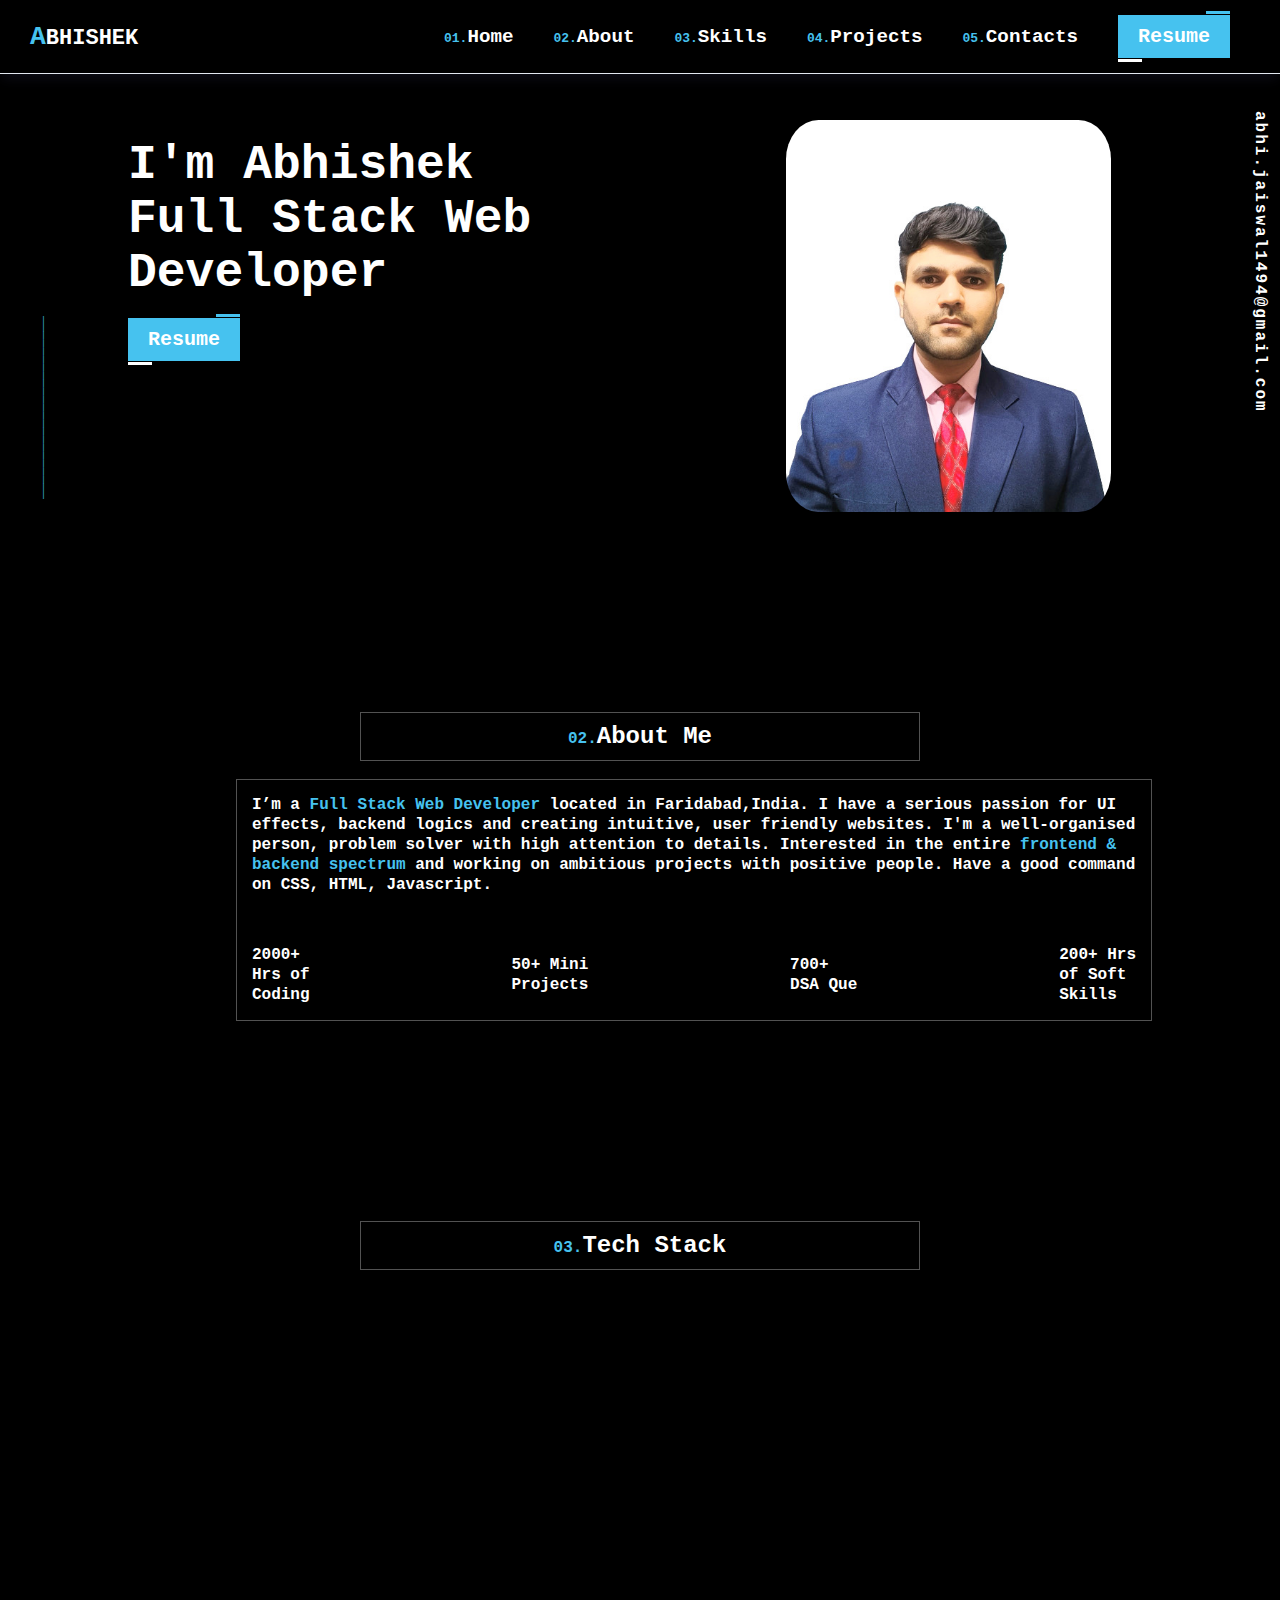
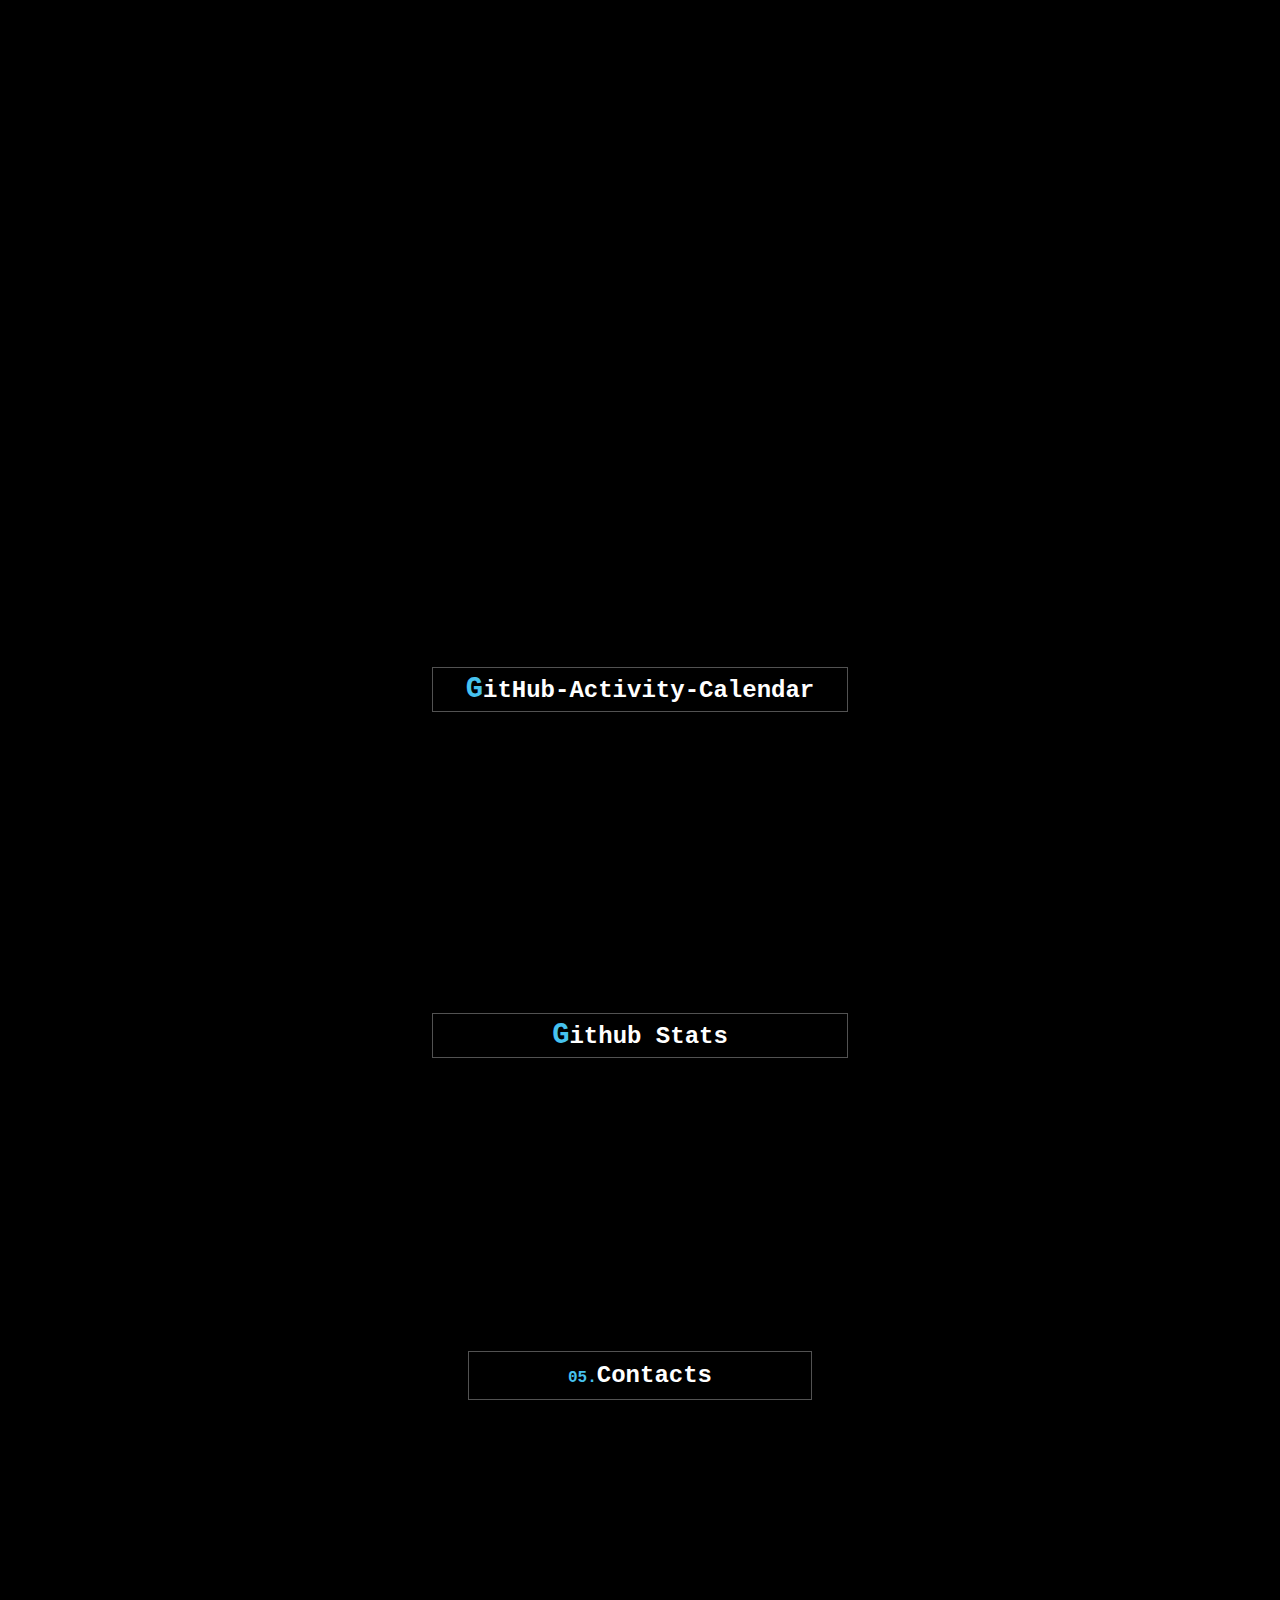
==== commit 72c1f3ea: "Right Div added" ====
--- a/index.html
+++ b/index.html
@@ -82,12 +82,12 @@
     <h5> <span> abhi.jaiswal1494@gmail.com</span></h5>
   </div>
 
-  <div id="container" data-aos="fade-up" data-aos-duration="1000">
+  <div id="container">
     <!-------------------- HOME ---------------------->
     <section id="home">
       <div id="home-div">
-        <div id="home_1">
-          <h1 style="color: rgb(70, 194, 239);" id="myElement" ></h1>
+        <div id="home_1" >
+          <h1 style="color: rgb(70, 194, 239);" id="myElement"></h1>
           <br>
           <h1 id="user-detail-name"> I'm Abhishek </h1>
           <h1>Full Stack Web Developer</h1>
@@ -96,7 +96,7 @@
               id="resume-link-2" href="./resume/Abhishek-Resume.pdf" target="_blank"
               download="Abhishek-Resume.pdf">Resume</a></button>
         </div>
-        <div id="home_2"><img src="./image/abhishek-2.jpg" class="home-img" alt="#" /></div>
+        <div id="home_2" data-aos="fade-up" data-aos-duration="1000"><img src="./image/abhishek-2.jpg" class="home-img" alt="#" /></div>
       </div>
     </section>
 
@@ -179,16 +179,16 @@
           <img class="skills-card-img" src="./image/redis.png" alt="" />
           <h5 class="skills-card-name">REDIS</h5>
         </div>
-        <div class="skills-card">
+        <!-- <div class="skills-card">
           <img class="skills-card-img" src="./image/typescript.png" alt="" />
           <h5 class="skills-card-name">TYPESCRIPT</h5>
-        </div>
-        <div class="skills-card">
+        </div> -->
+        <!-- <div class="skills-card">
           <img class="skills-card-img"
             src="https://user-images.githubusercontent.com/25181517/183897015-94a058a6-b86e-4e42-a37f-bf92061753e5.png"
             alt="" />
           <h5 class="skills-card-name">REACT</h5>
-        </div>
+        </div> -->
         <div class="skills-card">
           <img class="skills-card-img" src="./image/aws.png" alt="" />
           <h5 class="skills-card-name">AWS</h5>
@@ -198,6 +198,18 @@
             src="https://user-images.githubusercontent.com/25181517/121401671-49102800-c959-11eb-9f6f-74d49a5e1774.png"
             alt="" />
           <h5 class="skills-card-name">NPM</h5>
+        </div>
+        <div class="skills-card">
+          <img class="skills-card-img"
+            src="https://raw.githubusercontent.com/tandpfun/skill-icons/59059d9d1a2c092696dc66e00931cc1181a4ce1f/icons/Postman.svg"
+            alt="" />
+          <h5 class="skills-card-name">POSTMAN</h5>
+        </div>
+        <div class="skills-card">
+          <img style="color:white" class="skills-card-img"
+            src="https://img.icons8.com/bubbles/500/null/github.png"
+            alt="" />
+          <h5 class="skills-card-name">GITHUB</h5>
         </div>
       </div>
     </section>
@@ -407,18 +419,8 @@
 <script src="https://unpkg.com/typeit@8.7.1/dist/index.umd.js"></script>
 <script src="/path/to/typeit/source"></script>
 <script>
-  function fun1(){
-    new TypeIt("#myElement", {
-      strings: "Hi, Everyone",
-  } ).go();
-  }
-  function fun(){
-    new TypeIt("#user-detail-name", {
-      strings: "",
+  new TypeIt("#myElement", {
+    strings: "Hi, Everyone !! ",
   }).go();
-  }
-
-  setTimeout(() => {
-    fun1()
-  }, 1000);
+
 </script>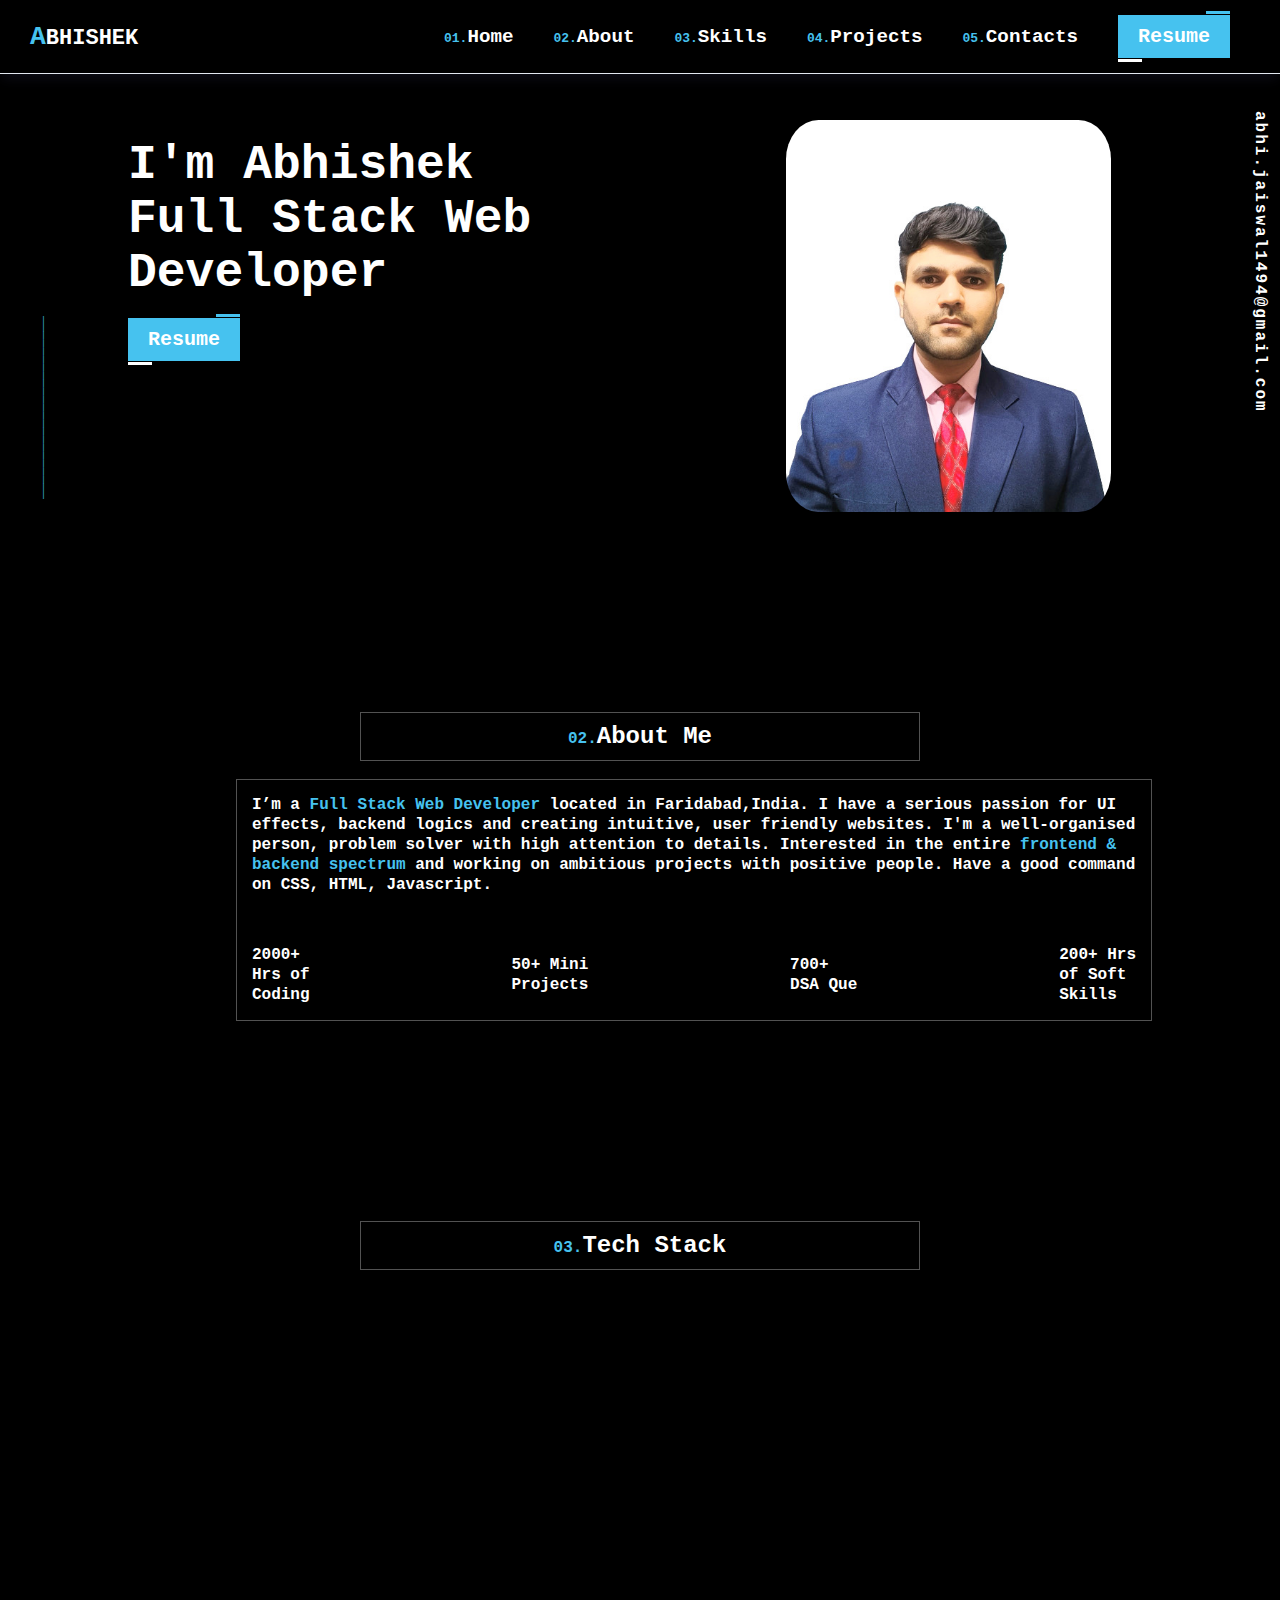
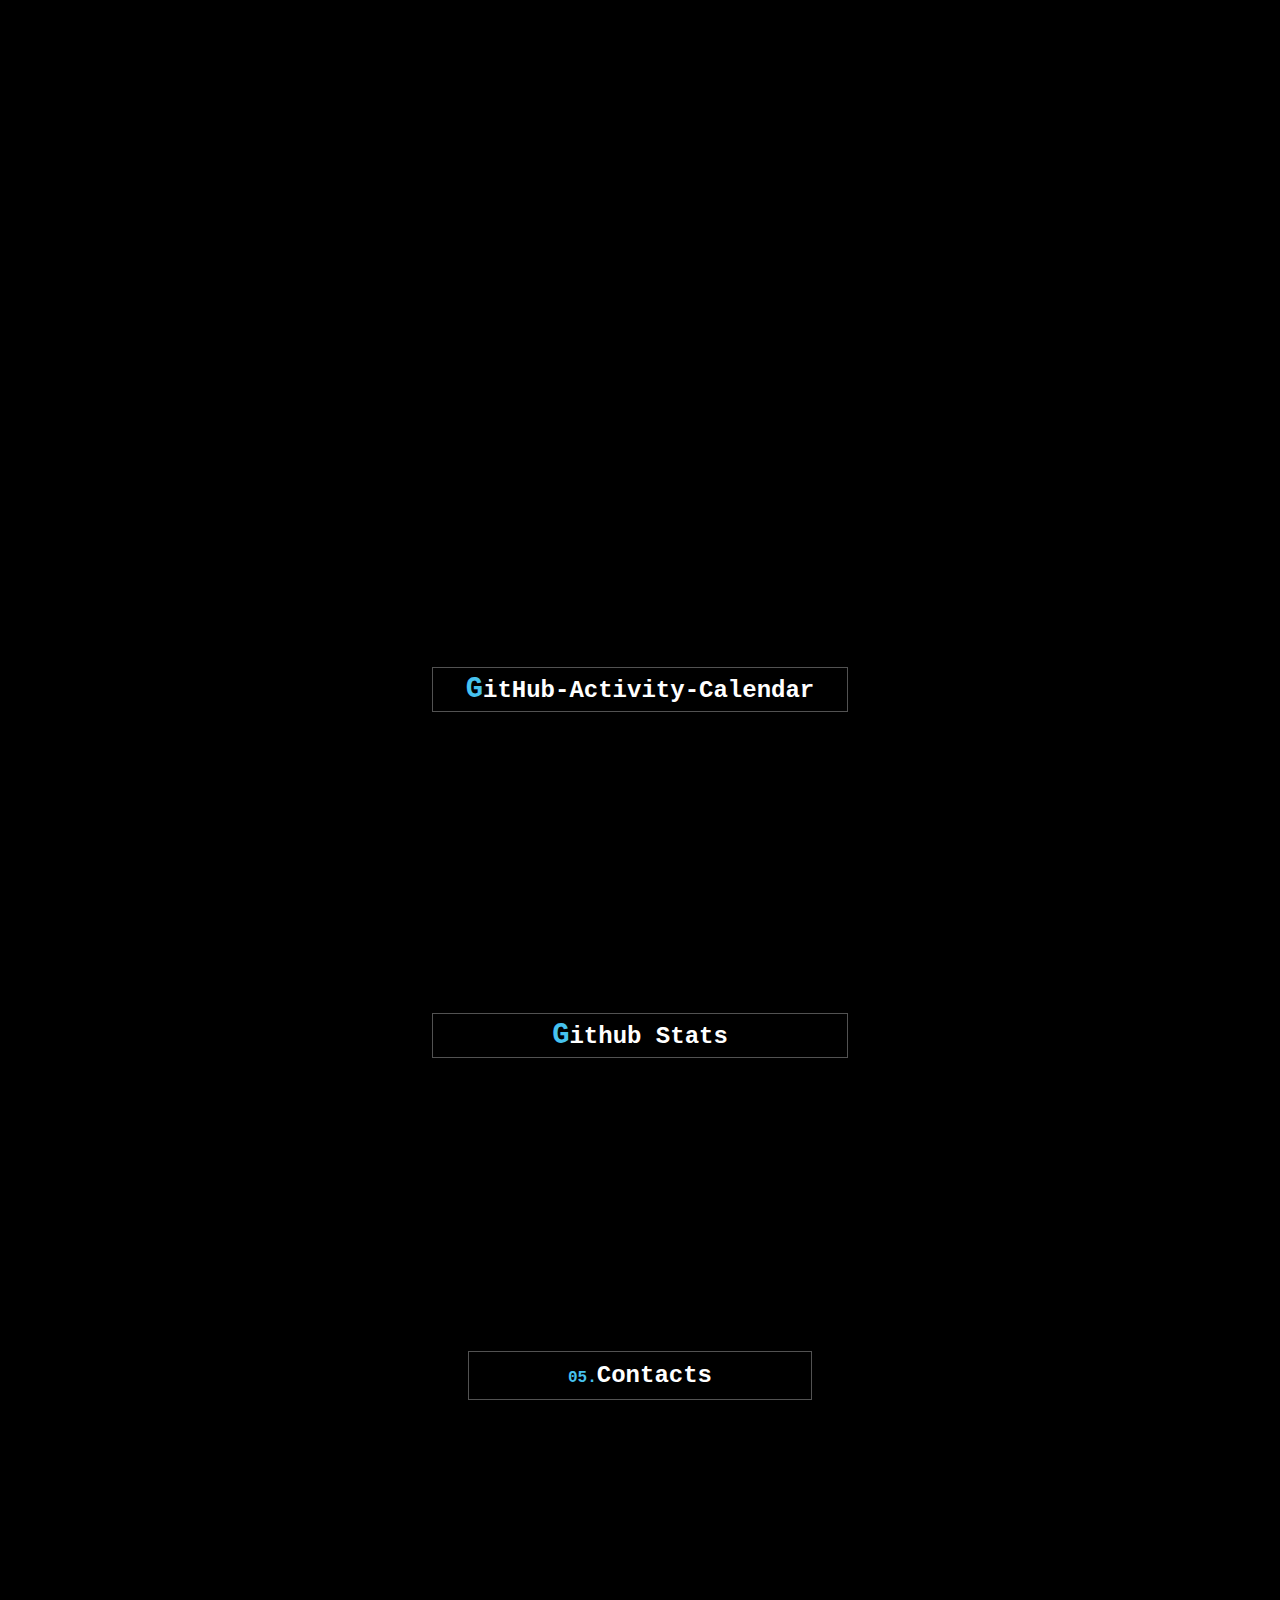
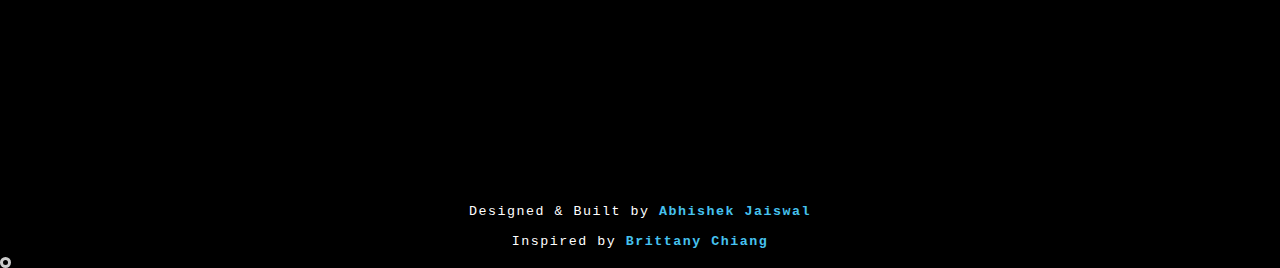
==== commit e2bceadb: "Acknowledgement added" ====
--- a/index.html
+++ b/index.html
@@ -25,6 +25,8 @@
   <!------------------ Font ------------------>
   <script src="https://kit.fontawesome.com/d68d319f71.js" crossorigin="anonymous"></script>
   <link href="https://cdn.jsdelivr.net/npm/remixicon@2.5.0/fonts/remixicon.css" rel="stylesheet">
+  <link href='https://fonts.googleapis.com/css?family=Poppins' rel='stylesheet'>
+  <link href='https://fonts.googleapis.com/css?family=Poppins' rel='stylesheet'>
 </head>
 
 <body>
@@ -86,7 +88,7 @@
     <!-------------------- HOME ---------------------->
     <section id="home">
       <div id="home-div">
-        <div id="home_1" >
+        <div id="home_1">
           <h1 style="color: rgb(70, 194, 239);" id="myElement"></h1>
           <br>
           <h1 id="user-detail-name"> I'm Abhishek </h1>
@@ -96,7 +98,8 @@
               id="resume-link-2" href="./resume/Abhishek-Resume.pdf" target="_blank"
               download="Abhishek-Resume.pdf">Resume</a></button>
         </div>
-        <div id="home_2" data-aos="fade-up" data-aos-duration="1000"><img src="./image/abhishek-2.jpg" class="home-img" alt="#" /></div>
+        <div id="home_2" data-aos="fade-up" data-aos-duration="1000"><img src="./image/abhishek-2.jpg" class="home-img"
+            alt="#" /></div>
       </div>
     </section>
 
@@ -194,23 +197,32 @@
           <h5 class="skills-card-name">AWS</h5>
         </div>
         <div class="skills-card">
+          <img style="color:white" class="skills-card-img" src="./image/socket.io.png" alt="" />
+          <h5 class="skills-card-name">SOCKET.IO</h5>
+        </div>
+        <div class="skills-card">
+          <img style="color:white" class="skills-card-img"
+            src="https://upload.wikimedia.org/wikipedia/commons/thumb/d/d2/Oauth_logo.svg/1024px-Oauth_logo.svg.png"
+            alt="" />
+          <h5 class="skills-card-name">OAUTH</h5>
+        </div>
+        <div class="skills-card">
+          <img style="color:white" class="skills-card-img" src="https://img.icons8.com/bubbles/500/null/github.png"
+            alt="" />
+          <h5 class="skills-card-name">GITHUB</h5>
+        </div>
+        <!-- <div class="skills-card">
           <img class="skills-card-img"
             src="https://user-images.githubusercontent.com/25181517/121401671-49102800-c959-11eb-9f6f-74d49a5e1774.png"
             alt="" />
           <h5 class="skills-card-name">NPM</h5>
-        </div>
-        <div class="skills-card">
+        </div> -->
+        <!-- <div class="skills-card">
           <img class="skills-card-img"
             src="https://raw.githubusercontent.com/tandpfun/skill-icons/59059d9d1a2c092696dc66e00931cc1181a4ce1f/icons/Postman.svg"
             alt="" />
           <h5 class="skills-card-name">POSTMAN</h5>
-        </div>
-        <div class="skills-card">
-          <img style="color:white" class="skills-card-img"
-            src="https://img.icons8.com/bubbles/500/null/github.png"
-            alt="" />
-          <h5 class="skills-card-name">GITHUB</h5>
-        </div>
+        </div> -->
       </div>
     </section>
     <br><br>
@@ -394,6 +406,10 @@
         </div>
       </div>
     </section>
+    <footer>
+      <p>Designed & Built by <span style="color: rgb(70, 194, 239); font-weight: 600;">Abhishek Jaiswal</span> </p>
+      <p>Inspired by <span style="color: rgb(70, 194, 239); font-weight: 600;">Brittany Chiang</span> </p>
+    </footer>
   </div>
   <div class="cursor"></div>
 </body>
--- a/style/index.css
+++ b/style/index.css
@@ -10,4 +10,14 @@
 
 #container{
   margin: auto;
+}
+
+footer{
+  width: 50%;
+  margin: auto;
+  text-align: center;
+  line-height: 30px;
+  font-size: smaller;
+  letter-spacing: 1.5px;
+  font-family: 'Poppins';
 }